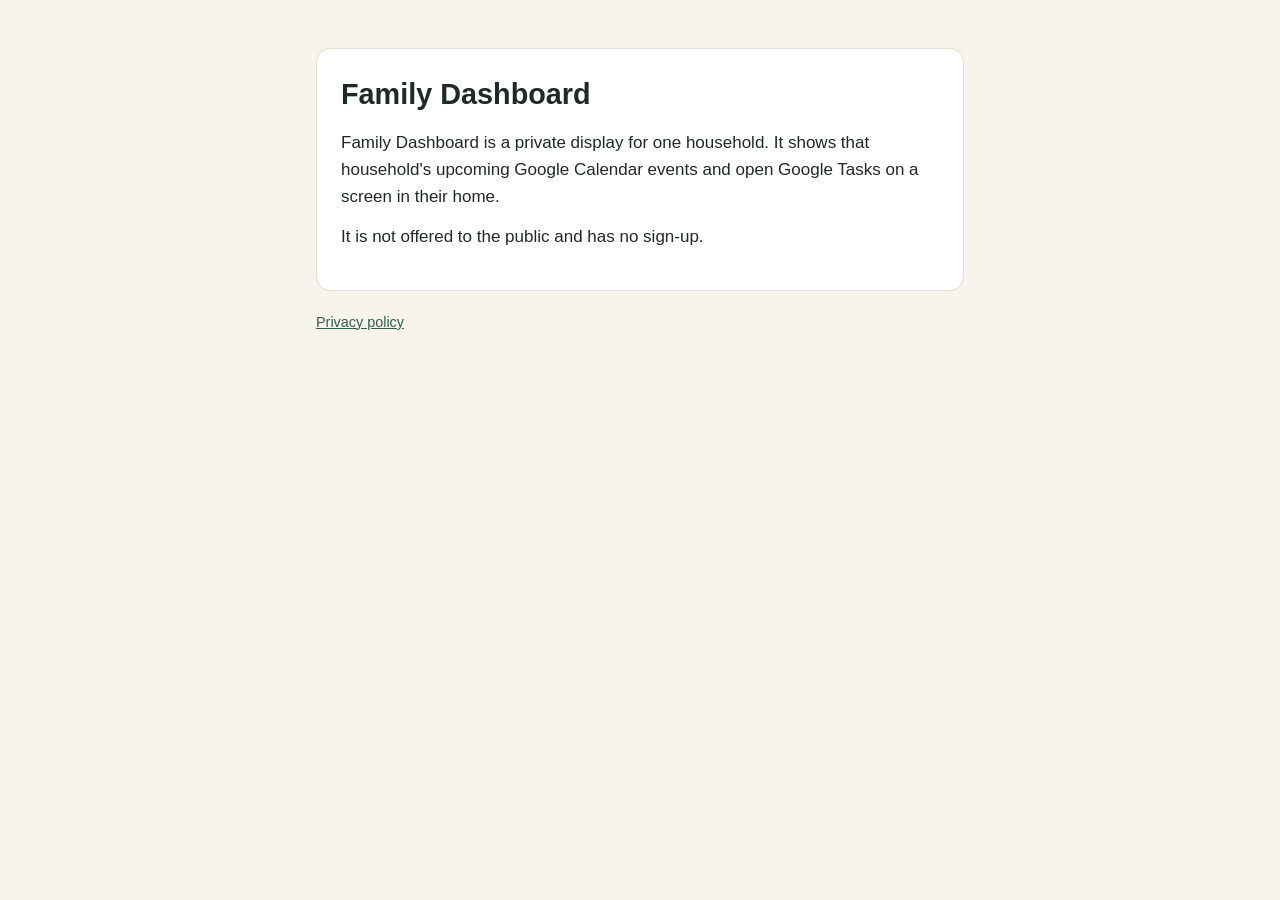
==== index.html @ 633f30ee "Add home page and privacy policy for the Family Dashboard Google app Co-Authored-By: Claude Opus 5.5" ====
<!doctype html>
<html lang="en">
<head>
  <meta charset="utf-8">
  <meta name="viewport" content="width=device-width, initial-scale=1">
  <title>Family Dashboard</title>
  <meta name="description" content="A private display of one household's calendar and tasks.">
  <link rel="stylesheet" href="style.css">
</head>
<body>
  <main>
    <div class="card">
      <h1>Family Dashboard</h1>
      <p>Family Dashboard is a private display for one household. It shows that household's upcoming Google Calendar events and open Google Tasks on a screen in their home.</p>
      <p>It is not offered to the public and has no sign-up.</p>
    </div>
    <footer><a href="privacy.html">Privacy policy</a></footer>
  </main>
</body>
</html>
---- style.css ----
:root { --bg: #f7f4ec; --text: #1f2a26; --muted: #55625d; --accent: #315d51; --card: #ffffff; --line: #e2ddd0; }
@media (prefers-color-scheme: dark) { :root { --bg: #14231f; --text: #eef2ef; --muted: #a9b6b1; --accent: #8fd1bd; --card: #1c2f2a; --line: #2c443d; } }
* { box-sizing: border-box; }
body { margin: 0; background: var(--bg); color: var(--text); font: 17px/1.6 -apple-system, BlinkMacSystemFont, "Segoe UI", Roboto, Helvetica, Arial, sans-serif; }
main { max-width: 680px; margin: 0 auto; padding: 48px 16px 64px; }
.card { background: var(--card); border: 1px solid var(--line); border-radius: 14px; padding: 28px 24px; }
h1 { margin: 0 0 16px; font-size: 1.8rem; line-height: 1.25; }
h2 { margin: 28px 0 8px; font-size: 1.1rem; }
p, li { margin: 0 0 12px; }
a { color: var(--accent); }
footer { margin-top: 20px; color: var(--muted); font-size: 0.9rem; }
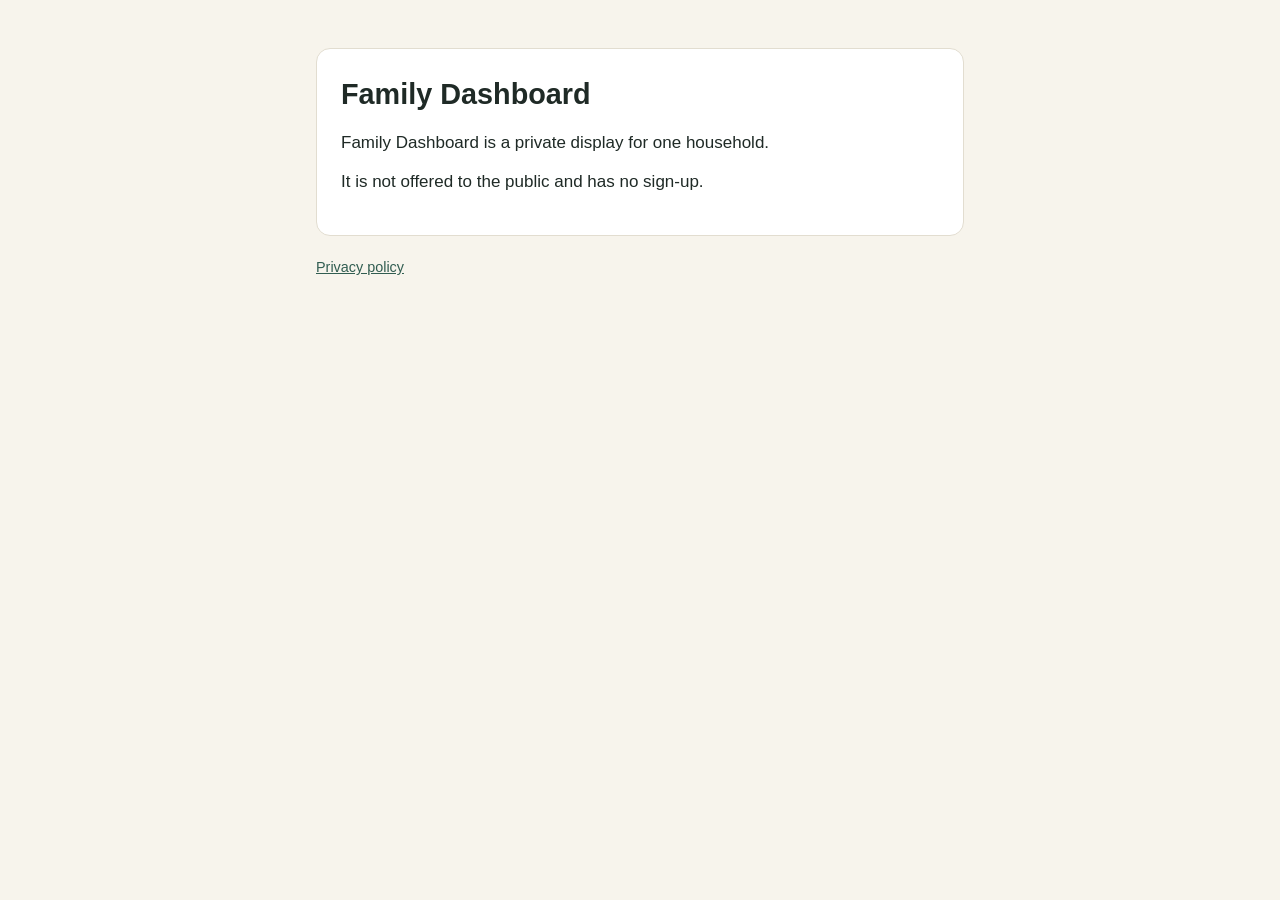
==== commit 722241ed: "Update Family Dashboard description in index.html Shortened the description of the Family Dashboard." ====
--- a/index.html
+++ b/index.html
@@ -11,7 +11,7 @@
   <main>
     <div class="card">
       <h1>Family Dashboard</h1>
-      <p>Family Dashboard is a private display for one household. It shows that household's upcoming Google Calendar events and open Google Tasks on a screen in their home.</p>
+      <p>Family Dashboard is a private display for one household.</p>
       <p>It is not offered to the public and has no sign-up.</p>
     </div>
     <footer><a href="privacy.html">Privacy policy</a></footer>
